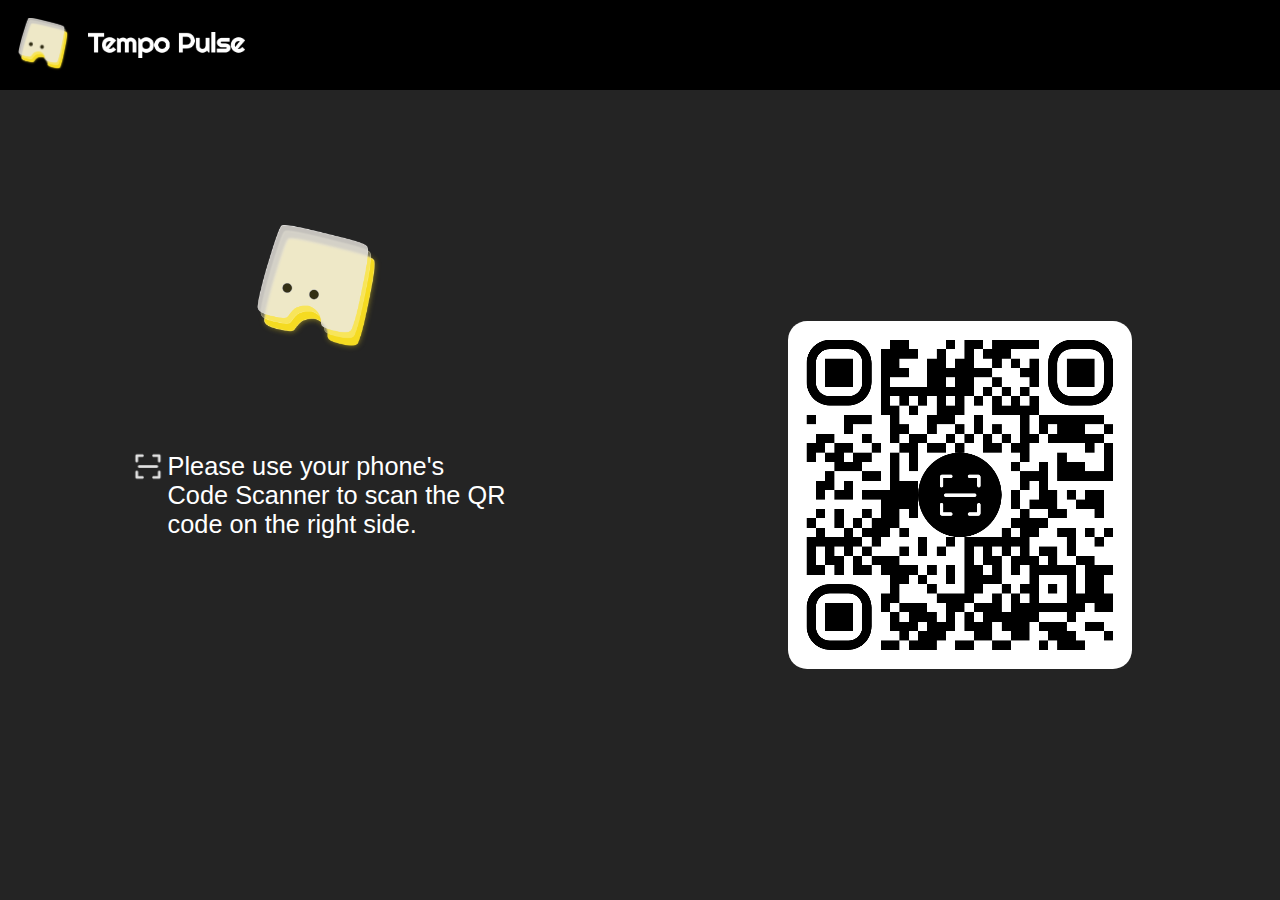
==== index.html @ dc345380 "Add files via upload" ====
<!doctype html>
<html lang="zh">
  <head>
    <meta charset="UTF-8" />
    <link rel="icon" href="./assets/tempo_icon-u1zKUbew.png" />
    <meta name="viewport" content="initial-scale=1.0" />
    <title>Fancy Haptic</title>
    <script type="module" crossorigin src="./assets/index-DX-qlc4t.js"></script>
    <link rel="stylesheet" crossorigin href="./assets/index-B8sE9j52.css">
  </head>

  <body>
    <div
      id="app"
      style="
        width: 100%;
        height: 100%;
        background-color: #242424;
        font-family: PingFangSC-Regular, sans-serif;
        overflow: hidden;
      "
    ></div>

  </body>
</html>
---- assets/index-B8sE9j52.css ----
.swiperContain::part(bullet-active){background-color:#fff}.swiperContain::part(pagination){bottom:min(50px,5%)}html,body{width:100%;height:100%;margin:0;overflow:hidden}#qr-code[data-v-c80e3201]{border-radius:1.5vw;overflow:hidden;max-height:57.3vh;max-width:26.8vw;width:min(26.8vw,57.3vh)}[data-v-c80e3201] .qrCodeBox canvas{width:100%;height:100%}.main_icon[data-v-c80e3201]{max-width:145px;width:20%;position:absolute;top:15vh}.main_icon_iphone[data-v-c80e3201]{max-width:345px;width:35%;margin-top:1vh;margin-bottom:30px}.container[data-v-c80e3201]{z-index:10;overflow:hidden;height:100vh;width:100vw;position:absolute;top:0;left:0;background-color:#242424;display:flex;align-items:center;color:#fff}.container .above_box[data-v-c80e3201]{height:60%;margin-top:10vh;display:flex;flex-direction:column;justify-content:center;align-items:center}.container .text1[data-v-c80e3201]{font-size:21px;font-weight:1000;line-height:normal;letter-spacing:.03em;margin-bottom:10px}.container .text2[data-v-c80e3201]{font-size:14px;font-weight:590;line-height:normal;letter-spacing:-.01em}.container .bottomBtn[data-v-c80e3201]{left:65px;top:541px;width:263px;height:45px;border-radius:25px;opacity:1;text-align:center;line-height:45px}.container .aOpen[data-v-c80e3201]{color:#171717;text-decoration:none}.container .aApp[data-v-c80e3201]{text-decoration:none;color:#fff}.container .open_btn[data-v-c80e3201]{background:#f5db21;margin-bottom:20px;font-size:16px;font-weight:900;letter-spacing:0em}.container .app_btn[data-v-c80e3201]{background:#007bff00;box-sizing:border-box;border:2px solid #8f8f8f;font-size:15px;font-weight:500;letter-spacing:0em}.wx-container[data-v-c80e3201]{display:block}.clickRight[data-v-c80e3201]{position:absolute;right:15.7vw;font-size:19px}.detail_text[data-v-c80e3201]{font-size:19px;margin-top:20vh;text-align:center}.el-carousel__item h3[data-v-c80e3201]{font-size:14px;opacity:.75;line-height:200px;margin:0}img[data-v-c80e3201]{object-fit:contain}.flex-row[data-v-c80e3201]{display:flex;flex-direction:row}.flex-column[data-v-c80e3201]{display:flex;flex-direction:column}.row-box[data-v-c80e3201]{display:flex;flex-direction:column;width:100%}.center[data-v-c80e3201]{justify-content:center;align-items:center}span[data-v-c80e3201]{font-size:4.93vw;white-space:pre-wrap}.arrow[data-v-c80e3201]{width:15.7vw;height:15.7vw;object-fit:contain;margin-right:3.9vw}.arrow1[data-v-c80e3201]{width:15.7vw;height:15.7vw;object-fit:contain}.safari[data-v-c80e3201]{vertical-align:-10%;width:5vw;object-fit:contain}.safari_text[data-v-c80e3201]{color:#007aff;font-weight:550}.logo-bar[data-v-c80e3201]{height:10vh;display:flex;flex-direction:row;justify-content:flex-start;align-items:center;background-color:#000}.main-body[data-v-c80e3201]{height:90vh}.container-pc[data-v-c80e3201]{background-color:#242424;width:100%;height:100%;position:absolute;top:0;left:0;display:flex;flex-direction:column}.span-pc[data-v-c80e3201]{font-size:1.98vw;max-width:26.5vw;text-align:left;margin-left:5px;color:#fff}.QRcode[data-v-c80e3201]{max-height:57.3vh;max-width:26.8vw}
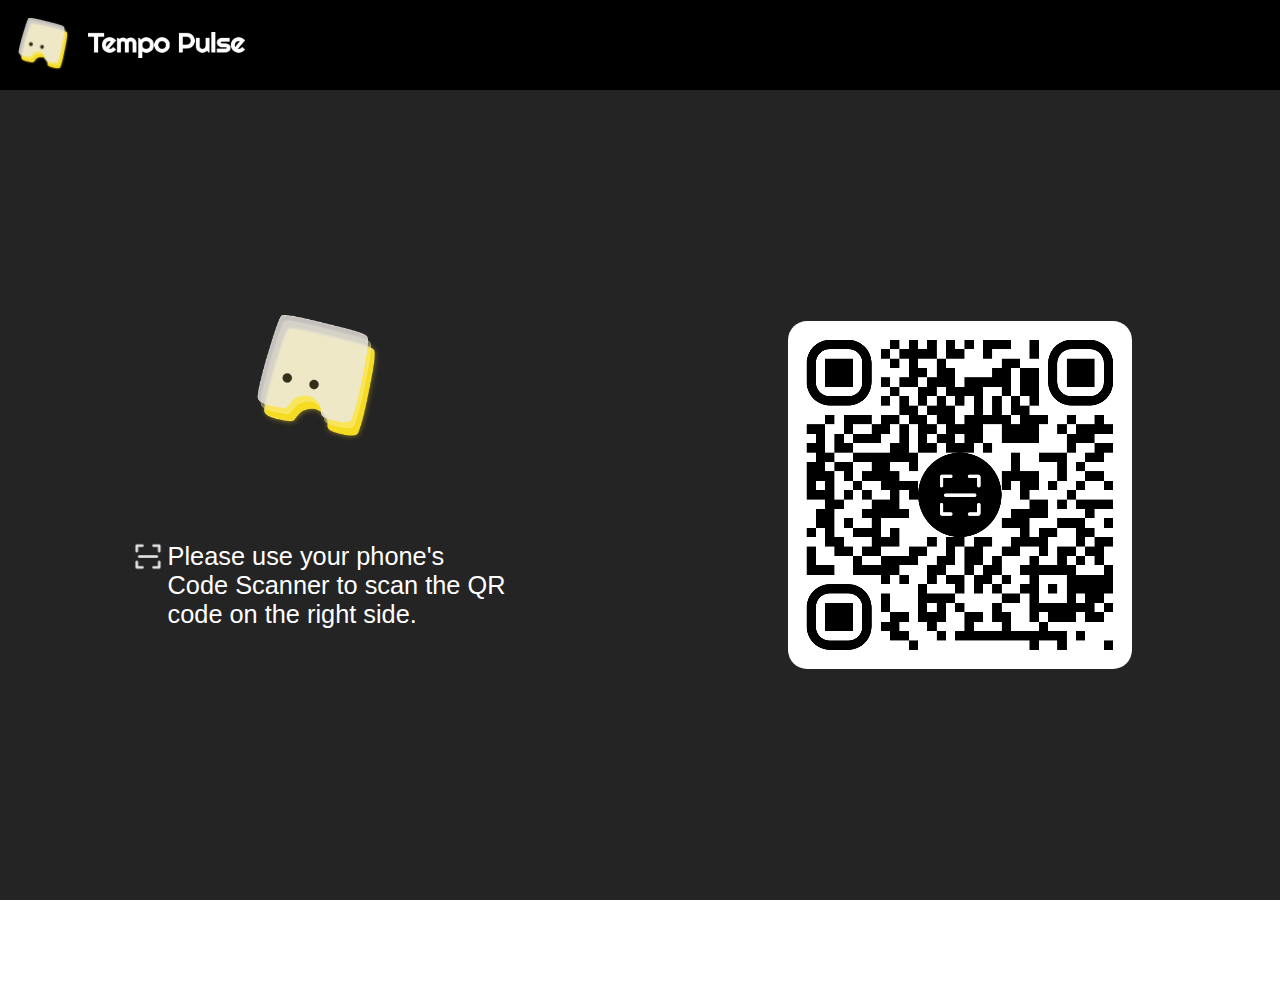
==== commit 8b9e2281: "update" ====
--- a/index.html
+++ b/index.html
@@ -1,12 +1,12 @@
 <!doctype html>
-<html lang="zh">
+<html lang="en">
   <head>
     <meta charset="UTF-8" />
     <link rel="icon" href="./assets/tempo_icon-u1zKUbew.png" />
     <meta name="viewport" content="initial-scale=1.0" />
-    <title>Fancy Haptic</title>
-    <script type="module" crossorigin src="./assets/index-DX-qlc4t.js"></script>
-    <link rel="stylesheet" crossorigin href="./assets/index-B8sE9j52.css">
+    <title>Tempo Pulse</title>
+    <script type="module" crossorigin src="./assets/index-Bx4NRlzO.js"></script>
+    <link rel="stylesheet" crossorigin href="./assets/index-C38BRLeE.css">
   </head>
 
   <body>
--- a/assets/index-C38BRLeE.css
+++ b/assets/index-C38BRLeE.css
@@ -0,0 +1 @@
+.swiperContain::part(bullet-active){background-color:#fff}.swiperContain::part(pagination){bottom:min(50px,5%)}html,body{width:100%;height:100%;margin:0;overflow:hidden}#qr-code[data-v-4ad8999d]{border-radius:1.5vw;overflow:hidden;max-height:57.3vh;max-width:26.8vw;width:min(26.8vw,57.3vh)}[data-v-4ad8999d] .qrCodeBox canvas{width:100%;height:100%}.main_icon[data-v-4ad8999d]{max-width:145px;width:20%;position:absolute;top:15vh}.main_icon_iphone[data-v-4ad8999d]{max-width:345px;width:35%;margin-top:1vh;margin-bottom:2vh}.container[data-v-4ad8999d]{z-index:10;overflow:hidden;height:100vh;width:100vw;position:absolute;top:0;left:0;background-color:#242424;display:flex;align-items:center;color:#fff}.container .above_box[data-v-4ad8999d]{height:60%;margin-top:10vh;display:flex;flex-direction:column;justify-content:center;align-items:center}.container .text1[data-v-4ad8999d]{font-size:21px;font-weight:1000;line-height:normal;letter-spacing:.03em;margin-bottom:10px}.container .text2[data-v-4ad8999d]{font-size:14px;font-weight:590;line-height:normal;letter-spacing:-.01em}.container .bottomBtn[data-v-4ad8999d]{left:65px;top:541px;width:263px;height:45px;border-radius:25px;opacity:1;text-align:center;line-height:45px}.container .aOpen[data-v-4ad8999d]{color:#171717;text-decoration:none}.container .aApp[data-v-4ad8999d]{text-decoration:none;color:#fff}.container .open_btn[data-v-4ad8999d]{background:#f5db21;margin-bottom:20px;font-size:16px;font-weight:900;letter-spacing:0em}.container .app_btn[data-v-4ad8999d]{background:#007bff00;box-sizing:border-box;border:2px solid #8f8f8f;font-size:15px;font-weight:500;letter-spacing:0em}.wx-container[data-v-4ad8999d]{display:block}.clickRight[data-v-4ad8999d]{position:absolute;right:15.7vw;font-size:19px}.detail_text[data-v-4ad8999d]{font-size:19px;margin-top:20vh;text-align:center}.el-carousel__item h3[data-v-4ad8999d]{font-size:14px;opacity:.75;line-height:200px;margin:0}img[data-v-4ad8999d]{object-fit:contain}.flex-row[data-v-4ad8999d]{display:flex;flex-direction:row}.flex-column[data-v-4ad8999d]{display:flex;flex-direction:column}.row-box[data-v-4ad8999d]{display:flex;flex-direction:column;width:100%}.center[data-v-4ad8999d]{justify-content:center;align-items:center}span[data-v-4ad8999d]{font-size:4.93vw;white-space:pre-wrap}.arrow[data-v-4ad8999d]{width:15.7vw;height:15.7vw;object-fit:contain;margin-right:3.9vw}.arrow1[data-v-4ad8999d]{width:15.7vw;height:15.7vw;object-fit:contain}.safari[data-v-4ad8999d]{vertical-align:-10%;width:5vw;object-fit:contain}.safari_text[data-v-4ad8999d]{color:#007aff;font-weight:550}.logo-bar[data-v-4ad8999d]{height:10vh;display:flex;flex-direction:row;justify-content:flex-start;align-items:center;background-color:#000}.main-body[data-v-4ad8999d]{height:90vh}.container-pc[data-v-4ad8999d]{background-color:#242424;width:100%;height:100%;position:absolute;top:0;left:0;display:flex;flex-direction:column}.span-pc[data-v-4ad8999d]{font-size:1.98vw;max-width:26.5vw;text-align:left;margin-left:5px;color:#fff}.QRcode[data-v-4ad8999d]{max-height:57.3vh;max-width:26.8vw}
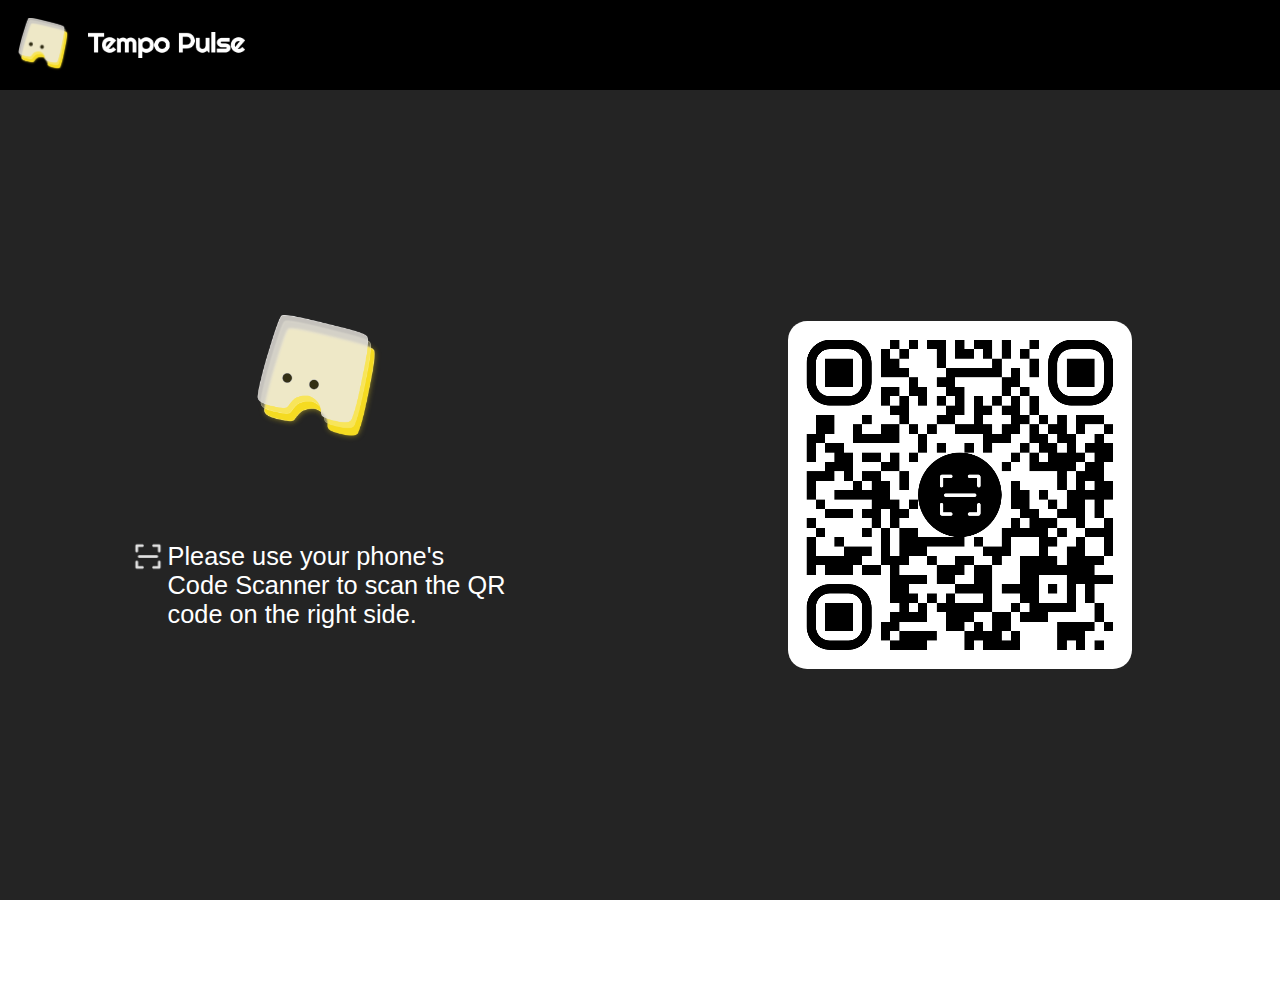
==== commit 6163efc4: "update" ====
--- a/index.html
+++ b/index.html
@@ -5,8 +5,8 @@
     <link rel="icon" href="./assets/tempo_icon-u1zKUbew.png" />
     <meta name="viewport" content="initial-scale=1.0" />
     <title>Tempo Pulse</title>
-    <script type="module" crossorigin src="./assets/index-Bx4NRlzO.js"></script>
-    <link rel="stylesheet" crossorigin href="./assets/index-C38BRLeE.css">
+    <script type="module" crossorigin src="./assets/index-Cy-PTcNC.js"></script>
+    <link rel="stylesheet" crossorigin href="./assets/index-Db7Pd5Ah.css">
   </head>
 
   <body>
--- a/assets/index-Db7Pd5Ah.css
+++ b/assets/index-Db7Pd5Ah.css
@@ -0,0 +1 @@
+.swiperContain::part(bullet-active){background-color:#fff}.swiperContain::part(pagination){bottom:min(50px,5%)}html,body{width:100%;height:100%;margin:0;overflow:hidden}.qr-code1[data-v-5f315350]{border-radius:1.5vw;overflow:hidden;max-height:57.3vh;max-width:26.8vw;width:min(26.8vw,57.3vh)}.qr-code2[data-v-5f315350]{width:100%}[data-v-5f315350] .qrCodeBox canvas{width:100%;height:100%}.main_icon[data-v-5f315350]{max-width:145px;width:20%;position:absolute;top:15vh}.main_icon_iphone[data-v-5f315350]{max-width:345px;width:35%;margin-top:1vh;margin-bottom:2vh}.container[data-v-5f315350]{font-family:SF Pro;z-index:10;overflow:hidden;height:100vh;width:100vw;position:absolute;top:0;left:0;background-color:#242424;display:flex;align-items:center;color:#fff}.container .above_box[data-v-5f315350]{height:60%;margin-top:10vh;display:flex;flex-direction:column;justify-content:center;align-items:center}.container .text1[data-v-5f315350]{font-size:21px;font-weight:1000;line-height:normal;letter-spacing:.03em;margin-bottom:10px}.container .text2[data-v-5f315350]{font-size:14px;font-weight:590;line-height:normal;letter-spacing:-.01em}.container .bottomBtn[data-v-5f315350]{left:65px;top:541px;width:263px;height:45px;border-radius:25px;opacity:1;text-align:center}.container .aApp[data-v-5f315350]{text-decoration:none;color:#fff}.container .open_btn[data-v-5f315350]{background:#f5db21;margin-bottom:20px;font-size:16px;font-weight:900;letter-spacing:0em;color:#171717;line-height:45px}.container .aOpen[data-v-5f315350]{color:#171717;text-decoration:none}.container .app_btn[data-v-5f315350]{background:#007bff00;box-sizing:border-box;border:2px solid #8f8f8f;font-size:15px;font-weight:500;letter-spacing:0em;line-height:41px}.container2[data-v-5f315350]{font-family:SF Pro;width:100%;height:100%;display:flex;justify-content:center;align-items:center;flex-direction:column}.container2 .main_icon_android[data-v-5f315350]{max-width:245px;width:22%;margin-top:1vh;margin-bottom:2vh}.container2 .span-android[data-v-5f315350]{font-family:SF Pro;font-size:15px;font-weight:700;line-height:131.52%;letter-spacing:.02em;color:#ededed}.container2 .an-qrCodeBox[data-v-5f315350]{border-radius:10px;overflow:hidden}.container2 .textBox[data-v-5f315350]{max-width:75vw;display:flex;padding:0 37px;margin-bottom:6vh;text-align:left;text-justify:inter-word}.wx-container[data-v-5f315350]{display:block}.clickRight[data-v-5f315350]{position:absolute;right:15.7vw;font-size:19px}.detail_text[data-v-5f315350]{font-size:19px;margin-top:20vh;text-align:center}.el-carousel__item h3[data-v-5f315350]{font-size:14px;opacity:.75;line-height:200px;margin:0}img[data-v-5f315350]{object-fit:contain}.flex-row[data-v-5f315350]{display:flex;flex-direction:row}.flex-column[data-v-5f315350]{display:flex;flex-direction:column}.row-box[data-v-5f315350]{display:flex;flex-direction:column;width:100%}.center[data-v-5f315350]{justify-content:center;align-items:center}span[data-v-5f315350]{font-size:4.93vw;white-space:pre-wrap}.arrow[data-v-5f315350]{width:15.7vw;height:15.7vw;object-fit:contain;margin-right:3.9vw}.arrow1[data-v-5f315350]{width:15.7vw;height:15.7vw;object-fit:contain}.safari[data-v-5f315350]{vertical-align:-10%;width:5vw;object-fit:contain}.safari_text[data-v-5f315350]{color:#007aff;font-weight:550}.logo-bar[data-v-5f315350]{height:10vh;display:flex;flex-direction:row;justify-content:flex-start;align-items:center;background-color:#000}.main-body[data-v-5f315350]{height:90vh}.container-pc[data-v-5f315350]{background-color:#242424;width:100%;height:100%;position:absolute;top:0;left:0;display:flex;flex-direction:column}.span-pc[data-v-5f315350]{font-size:1.98vw;max-width:26.5vw;text-align:left;margin-left:5px;color:#fff}.QRcode[data-v-5f315350]{max-height:57.3vh;max-width:26.8vw}
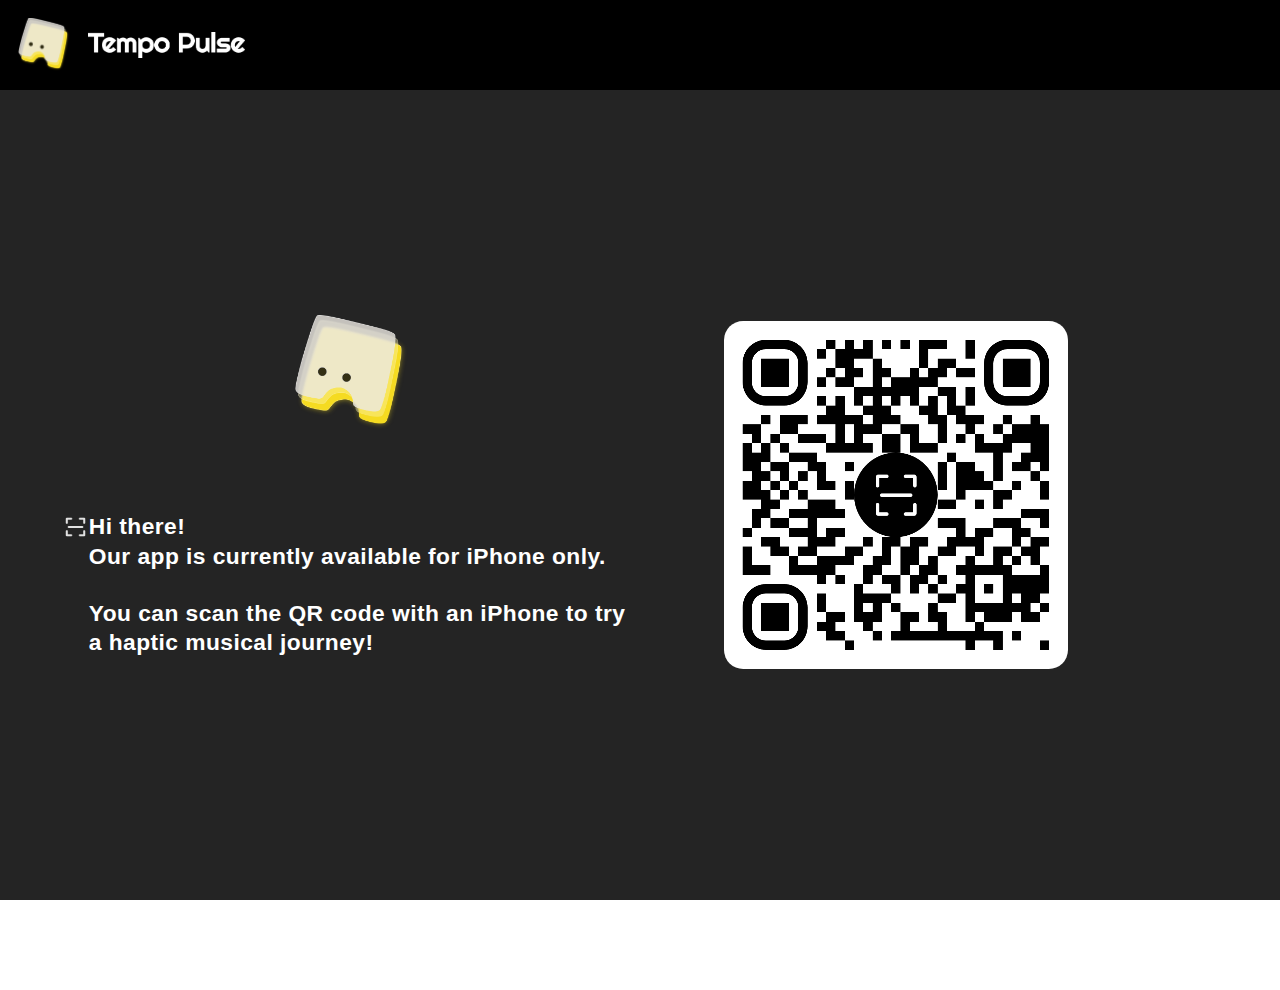
==== commit 6b65b0d6: "test" ====
--- a/index.html
+++ b/index.html
@@ -5,8 +5,8 @@
     <link rel="icon" href="./assets/tempo_icon-u1zKUbew.png" />
     <meta name="viewport" content="initial-scale=1.0" />
     <title>Tempo Pulse</title>
-    <script type="module" crossorigin src="./assets/index-Cy-PTcNC.js"></script>
-    <link rel="stylesheet" crossorigin href="./assets/index-Db7Pd5Ah.css">
+    <script type="module" crossorigin src="./assets/index-Bafl71bO.js"></script>
+    <link rel="stylesheet" crossorigin href="./assets/index-DzUCnc7Q.css">
   </head>
 
   <body>
--- a/assets/index-DzUCnc7Q.css
+++ b/assets/index-DzUCnc7Q.css
@@ -0,0 +1 @@
+.swiperContain::part(bullet-active){background-color:#fff}.swiperContain::part(pagination){bottom:min(50px,5%)}html,body{width:100%;height:100%;margin:0;overflow:hidden}.qr-code1[data-v-aebf1b9d]{border-radius:1.5vw;overflow:hidden;max-height:57.3vh;max-width:26.8vw;width:min(26.8vw,57.3vh)}.qr-code2[data-v-aebf1b9d]{width:100%}[data-v-aebf1b9d] .qrCodeBox canvas{width:100%;height:100%}.main_icon[data-v-aebf1b9d]{max-width:145px;width:20%;position:absolute;top:15vh}.main_icon_iphone[data-v-aebf1b9d]{max-width:345px;width:35%;margin-top:1vh;margin-bottom:2vh}.container[data-v-aebf1b9d]{z-index:10;overflow:hidden;height:100vh;width:100vw;position:absolute;top:0;left:0;background-color:#242424;display:flex;align-items:center;color:#fff}.container .above_box[data-v-aebf1b9d]{height:60%;margin-top:10vh;display:flex;flex-direction:column;justify-content:center;align-items:center}.container .text1[data-v-aebf1b9d]{font-size:21px;font-weight:1000;line-height:normal;letter-spacing:.03em;margin-bottom:10px}.container .text2[data-v-aebf1b9d]{font-size:14px;font-weight:590;line-height:normal;letter-spacing:-.01em}.container .bottomBtn[data-v-aebf1b9d]{left:65px;top:541px;width:263px;height:45px;border-radius:25px;opacity:1;text-align:center}.container .aApp[data-v-aebf1b9d]{text-decoration:none;color:#fff}.container .open_btn[data-v-aebf1b9d]{background:#f5db21;margin-bottom:20px;font-size:16px;font-weight:900;letter-spacing:0em;color:#171717;line-height:45px}.container .aOpen[data-v-aebf1b9d]{color:#171717;text-decoration:none}.container .app_btn[data-v-aebf1b9d]{background:#007bff00;box-sizing:border-box;border:2px solid #8f8f8f;font-size:15px;font-weight:500;letter-spacing:0em;line-height:41px}.container_android[data-v-aebf1b9d]{width:100%;height:100%;display:flex;justify-content:center;align-items:center;flex-direction:column}.container_android .main_icon_android[data-v-aebf1b9d]{max-width:245px;width:22%;margin-top:1vh;margin-bottom:2vh}.container_android .span-android[data-v-aebf1b9d]{font-family:SF Pro;font-size:15px;font-weight:700;line-height:131.52%;letter-spacing:.02em;color:#ededed}.container_android .an-qrCodeBox[data-v-aebf1b9d]{border-radius:10px;overflow:hidden}.container_android .textBox[data-v-aebf1b9d]{max-width:75vw;display:flex;padding:0 37px;margin-bottom:6vh;text-align:left;text-justify:inter-word}.wx-container[data-v-aebf1b9d]{display:block}.clickRight[data-v-aebf1b9d]{position:absolute;right:15.7vw;font-size:19px}.detail_text[data-v-aebf1b9d]{font-size:19px;margin-top:20vh;text-align:center}.el-carousel__item h3[data-v-aebf1b9d]{font-size:14px;opacity:.75;line-height:200px;margin:0}img[data-v-aebf1b9d]{object-fit:contain}.flex-row[data-v-aebf1b9d]{display:flex;flex-direction:row}.flex-column[data-v-aebf1b9d]{display:flex;flex-direction:column}.row-box[data-v-aebf1b9d]{display:flex;flex-direction:column;width:100%}.center[data-v-aebf1b9d]{justify-content:center;align-items:center}span[data-v-aebf1b9d]{font-size:4.93vw;white-space:pre-wrap}.arrow[data-v-aebf1b9d]{width:15.7vw;height:15.7vw;object-fit:contain;margin-right:3.9vw}.arrow1[data-v-aebf1b9d]{width:15.7vw;height:15.7vw;object-fit:contain}.safari[data-v-aebf1b9d]{vertical-align:-10%;width:5vw;object-fit:contain}.safari_text[data-v-aebf1b9d]{color:#007aff;font-weight:550}.logo-bar[data-v-aebf1b9d]{height:10vh;display:flex;flex-direction:row;justify-content:flex-start;align-items:center;background-color:#000}.main-body[data-v-aebf1b9d]{height:90vh}.container-pc[data-v-aebf1b9d]{background-color:#242424;width:100%;height:100%;position:absolute;top:0;left:0;display:flex;flex-direction:column}.container-pc .span-pc[data-v-aebf1b9d]{font-size:1.78vw;font-weight:700;line-height:131.52%;letter-spacing:.02em;color:#fff}.container-pc .textBox[data-v-aebf1b9d]{display:flex;text-align:left;text-justify:inter-word}.QRcode[data-v-aebf1b9d]{max-height:57.3vh;max-width:26.8vw}
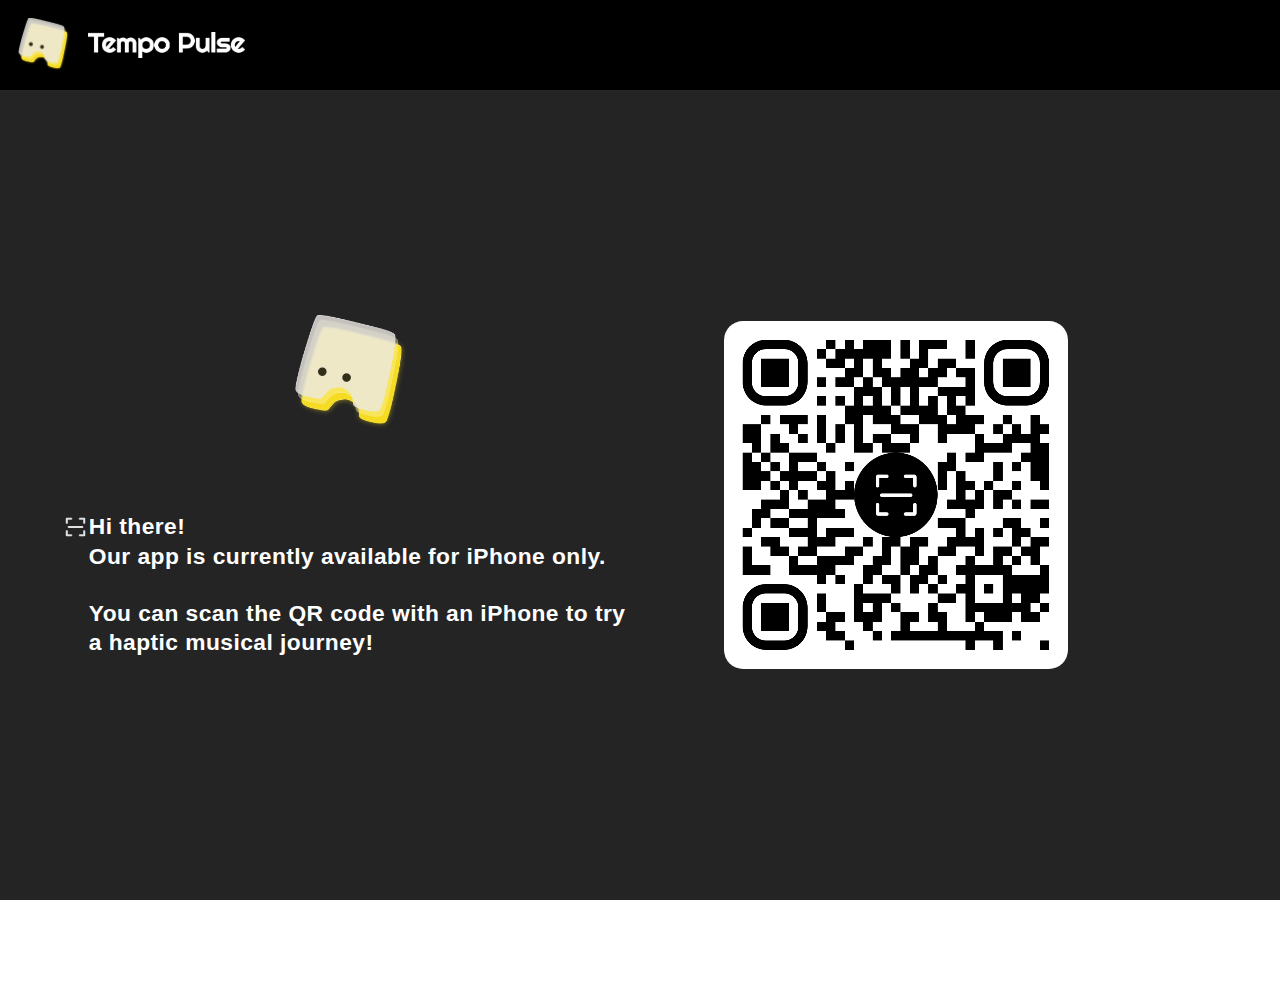
==== commit 0bd28fc9: "UI-update" ====
--- a/index.html
+++ b/index.html
@@ -5,8 +5,8 @@
     <link rel="icon" href="./assets/tempo_icon-u1zKUbew.png" />
     <meta name="viewport" content="initial-scale=1.0" />
     <title>Tempo Pulse</title>
-    <script type="module" crossorigin src="./assets/index-Bafl71bO.js"></script>
-    <link rel="stylesheet" crossorigin href="./assets/index-DzUCnc7Q.css">
+    <script type="module" crossorigin src="./assets/index-IUQZNz1C.js"></script>
+    <link rel="stylesheet" crossorigin href="./assets/index-Dro3jlTa.css">
   </head>
 
   <body>
@@ -16,7 +16,7 @@
         width: 100%;
         height: 100%;
         background-color: #242424;
-        font-family: PingFangSC-Regular, sans-serif;
+        font-family: sans-serif;
         overflow: hidden;
       "
     ></div>
--- a/assets/index-Dro3jlTa.css
+++ b/assets/index-Dro3jlTa.css
@@ -0,0 +1 @@
+.swiperContain::part(bullet-active){background-color:#fff}.swiperContain::part(pagination){bottom:min(50px,5%)}html,body{width:100%;height:100%;margin:0;overflow:hidden}.qr-code1[data-v-fbacece5]{border-radius:1.5vw;overflow:hidden;max-height:57.3vh;max-width:26.8vw;width:min(26.8vw,57.3vh)}.qr-code2[data-v-fbacece5]{width:100%}[data-v-fbacece5] .qrCodeBox canvas{width:100%;height:100%}.main_icon[data-v-fbacece5]{max-width:145px;width:20%;position:absolute;top:15vh}.main_icon_iphone[data-v-fbacece5]{max-width:345px;width:35%;margin-top:1vh;margin-bottom:2vh}.container[data-v-fbacece5]{z-index:10;overflow:hidden;height:100vh;width:100vw;position:absolute;top:0;left:0;background-color:#242424;display:flex;align-items:center;color:#fff}.container .above_box[data-v-fbacece5]{height:60%;margin-top:5vh;display:flex;flex-direction:column;justify-content:center;align-items:center}.container .text1[data-v-fbacece5]{font-size:21px;font-weight:1000;line-height:normal;margin-bottom:10px}.container .text2[data-v-fbacece5]{font-size:14px;font-weight:590;line-height:normal;letter-spacing:-.01em}.container .bottomBtn[data-v-fbacece5]{left:65px;top:541px;width:263px;height:45px;border-radius:25px;opacity:1;text-align:center}.container .aApp[data-v-fbacece5]{text-decoration:none;color:#fff}.container .open_btn[data-v-fbacece5]{background:#f5db21;margin-bottom:20px;font-size:16px;font-weight:900;letter-spacing:0em;color:#171717;line-height:45px}.container .aOpen[data-v-fbacece5]{color:#171717;text-decoration:none}.container .app_btn[data-v-fbacece5]{background:#007bff00;box-sizing:border-box;border:2px solid #8f8f8f;font-size:15px;font-weight:500;letter-spacing:0em;line-height:41px}.container_android[data-v-fbacece5]{width:100%;height:100%;display:flex;justify-content:center;align-items:center;flex-direction:column}.container_android .main_icon_android[data-v-fbacece5]{max-width:245px;width:22%;margin-top:1vh;margin-bottom:2vh}.container_android .span-android[data-v-fbacece5]{font-family:SF Pro;font-size:15px;font-weight:700;line-height:131.52%;letter-spacing:.02em;color:#ededed}.container_android .an-qrCodeBox[data-v-fbacece5]{border-radius:10px;overflow:hidden}.container_android .textBox[data-v-fbacece5]{max-width:75vw;display:flex;padding:0 37px;margin-bottom:6vh;text-align:left;text-justify:inter-word}.wx-container[data-v-fbacece5]{display:block}.clickRight[data-v-fbacece5]{position:absolute;right:15.7vw;font-size:19px}.detail_text[data-v-fbacece5]{font-size:19px;margin-top:20vh;text-align:center}.el-carousel__item h3[data-v-fbacece5]{font-size:14px;opacity:.75;line-height:200px;margin:0}img[data-v-fbacece5]{object-fit:contain}.flex-row[data-v-fbacece5]{display:flex;flex-direction:row}.flex-column[data-v-fbacece5]{display:flex;flex-direction:column}.row-box[data-v-fbacece5]{display:flex;flex-direction:column;width:100%}.center[data-v-fbacece5]{justify-content:center;align-items:center}span[data-v-fbacece5]{font-size:4.93vw;white-space:pre-wrap}.arrow[data-v-fbacece5]{width:15.7vw;height:15.7vw;object-fit:contain;margin-right:3.9vw}.arrow1[data-v-fbacece5]{width:15.7vw;height:15.7vw;object-fit:contain}.safari[data-v-fbacece5]{vertical-align:-10%;width:5vw;object-fit:contain}.safari_text[data-v-fbacece5]{color:#007aff;font-weight:550}.logo-bar[data-v-fbacece5]{height:10vh;display:flex;flex-direction:row;justify-content:flex-start;align-items:center;background-color:#000}.main-body[data-v-fbacece5]{height:90vh}.container-pc[data-v-fbacece5]{background-color:#242424;width:100%;height:100%;position:absolute;top:0;left:0;display:flex;flex-direction:column}.container-pc .span-pc[data-v-fbacece5]{font-size:1.78vw;font-weight:700;line-height:131.52%;letter-spacing:.02em;color:#fff}.container-pc .textBox[data-v-fbacece5]{display:flex;text-align:left;text-justify:inter-word}.QRcode[data-v-fbacece5]{max-height:57.3vh;max-width:26.8vw}
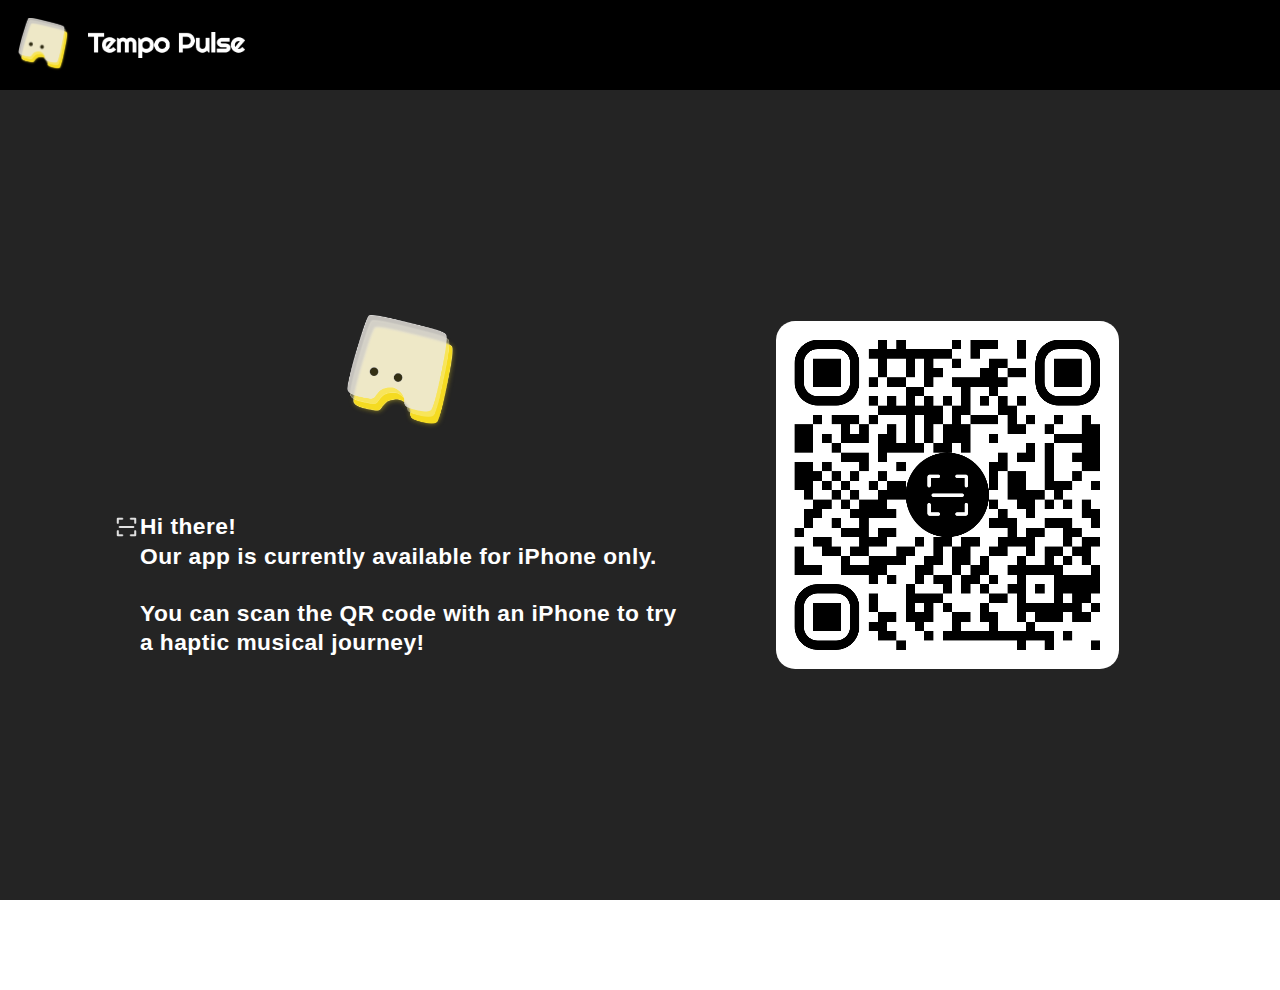
==== commit bf197df4: "update" ====
--- a/index.html
+++ b/index.html
@@ -5,8 +5,8 @@
     <link rel="icon" href="./assets/tempo_icon-u1zKUbew.png" />
     <meta name="viewport" content="initial-scale=1.0" />
     <title>Tempo Pulse</title>
-    <script type="module" crossorigin src="./assets/index-IUQZNz1C.js"></script>
-    <link rel="stylesheet" crossorigin href="./assets/index-Dro3jlTa.css">
+    <script type="module" crossorigin src="./assets/index-CtW43-QH.js"></script>
+    <link rel="stylesheet" crossorigin href="./assets/index-DVVMHNAI.css">
   </head>
 
   <body>
--- a/assets/index-DVVMHNAI.css
+++ b/assets/index-DVVMHNAI.css
@@ -0,0 +1 @@
+.swiperContain::part(bullet-active){background-color:#fff}.swiperContain::part(pagination){bottom:min(50px,5%)}html,body{width:100%;height:100%;margin:0;overflow:hidden}.qr-code1[data-v-26ada2fd]{border-radius:1.5vw;overflow:hidden;max-height:57.3vh;max-width:26.8vw;width:min(26.8vw,57.3vh)}.qr-code2[data-v-26ada2fd]{width:100%}[data-v-26ada2fd] .qrCodeBox canvas{width:100%;height:100%}.main_icon[data-v-26ada2fd]{max-width:145px;width:20%;position:absolute;top:15vh}.main_icon_iphone[data-v-26ada2fd]{max-width:345px;width:35%;margin-top:1vh;margin-bottom:2vh}.container[data-v-26ada2fd]{z-index:10;overflow:hidden;height:100vh;width:100vw;position:absolute;top:0;left:0;background-color:#242424;display:flex;align-items:center;color:#fff}.container .above_box[data-v-26ada2fd]{height:60%;margin-top:5vh;display:flex;flex-direction:column;justify-content:center;align-items:center}.container .text1[data-v-26ada2fd]{font-size:21px;font-weight:1000;line-height:normal;margin-bottom:10px}.container .text2[data-v-26ada2fd]{font-size:14px;font-weight:590;line-height:normal;letter-spacing:-.01em}.container .bottomBtn[data-v-26ada2fd]{left:65px;top:541px;width:263px;height:45px;border-radius:25px;opacity:1;text-align:center}.container .aApp[data-v-26ada2fd]{text-decoration:none;color:#fff}.container .open_btn[data-v-26ada2fd]{background:#f5db21;margin-bottom:20px;font-size:16px;font-weight:900;letter-spacing:0em;color:#171717;line-height:45px}.container .aOpen[data-v-26ada2fd]{color:#171717;text-decoration:none}.container .app_btn[data-v-26ada2fd]{background:#007bff00;box-sizing:border-box;border:2px solid #8f8f8f;font-size:15px;font-weight:500;letter-spacing:0em;line-height:41px}.container_android[data-v-26ada2fd]{width:100%;height:100%;display:flex;justify-content:center;align-items:center;flex-direction:column}.container_android .main_icon_android[data-v-26ada2fd]{max-width:245px;width:22%;margin-top:1vh;margin-bottom:2vh}.container_android .span-android[data-v-26ada2fd]{font-family:SF Pro;font-size:15px;font-weight:700;line-height:131.52%;letter-spacing:.02em;color:#ededed}.container_android .an-qrCodeBox[data-v-26ada2fd]{border-radius:10px;overflow:hidden}.container_android .textBox[data-v-26ada2fd]{max-width:75vw;display:flex;padding:0 37px;margin-bottom:6vh;text-align:left;text-justify:inter-word}.wx-container[data-v-26ada2fd]{display:block}.clickRight[data-v-26ada2fd]{position:absolute;right:15.7vw;font-size:19px}.detail_text[data-v-26ada2fd]{font-size:19px;margin-top:20vh;text-align:center}.el-carousel__item h3[data-v-26ada2fd]{font-size:14px;opacity:.75;line-height:200px;margin:0}img[data-v-26ada2fd]{object-fit:contain}.flex-row[data-v-26ada2fd]{display:flex;flex-direction:row}.flex-column[data-v-26ada2fd]{display:flex;flex-direction:column}.row-box[data-v-26ada2fd]{display:flex;flex-direction:column;width:100%}.center[data-v-26ada2fd]{justify-content:center;align-items:center}span[data-v-26ada2fd]{font-size:4.93vw;white-space:pre-wrap}.arrow[data-v-26ada2fd]{width:15.7vw;height:15.7vw;object-fit:contain;margin-right:3.9vw}.arrow1[data-v-26ada2fd]{width:15.7vw;height:15.7vw;object-fit:contain}.safari[data-v-26ada2fd]{vertical-align:-10%;width:5vw;object-fit:contain}.safari_text[data-v-26ada2fd]{color:#007aff;font-weight:550}.logo-bar[data-v-26ada2fd]{height:10vh;display:flex;flex-direction:row;justify-content:flex-start;align-items:center;background-color:#000}.main-body[data-v-26ada2fd]{height:90vh;position:relative;left:4vw}.container-pc[data-v-26ada2fd]{background-color:#242424;width:100%;height:100%;position:absolute;top:0;left:0;display:flex;flex-direction:column}.container-pc .span-pc[data-v-26ada2fd]{font-size:1.78vw;font-weight:700;line-height:131.52%;letter-spacing:.02em;color:#fff}.container-pc .textBox[data-v-26ada2fd]{display:flex;text-align:left;text-justify:inter-word}.QRcode[data-v-26ada2fd]{max-height:57.3vh;max-width:26.8vw}
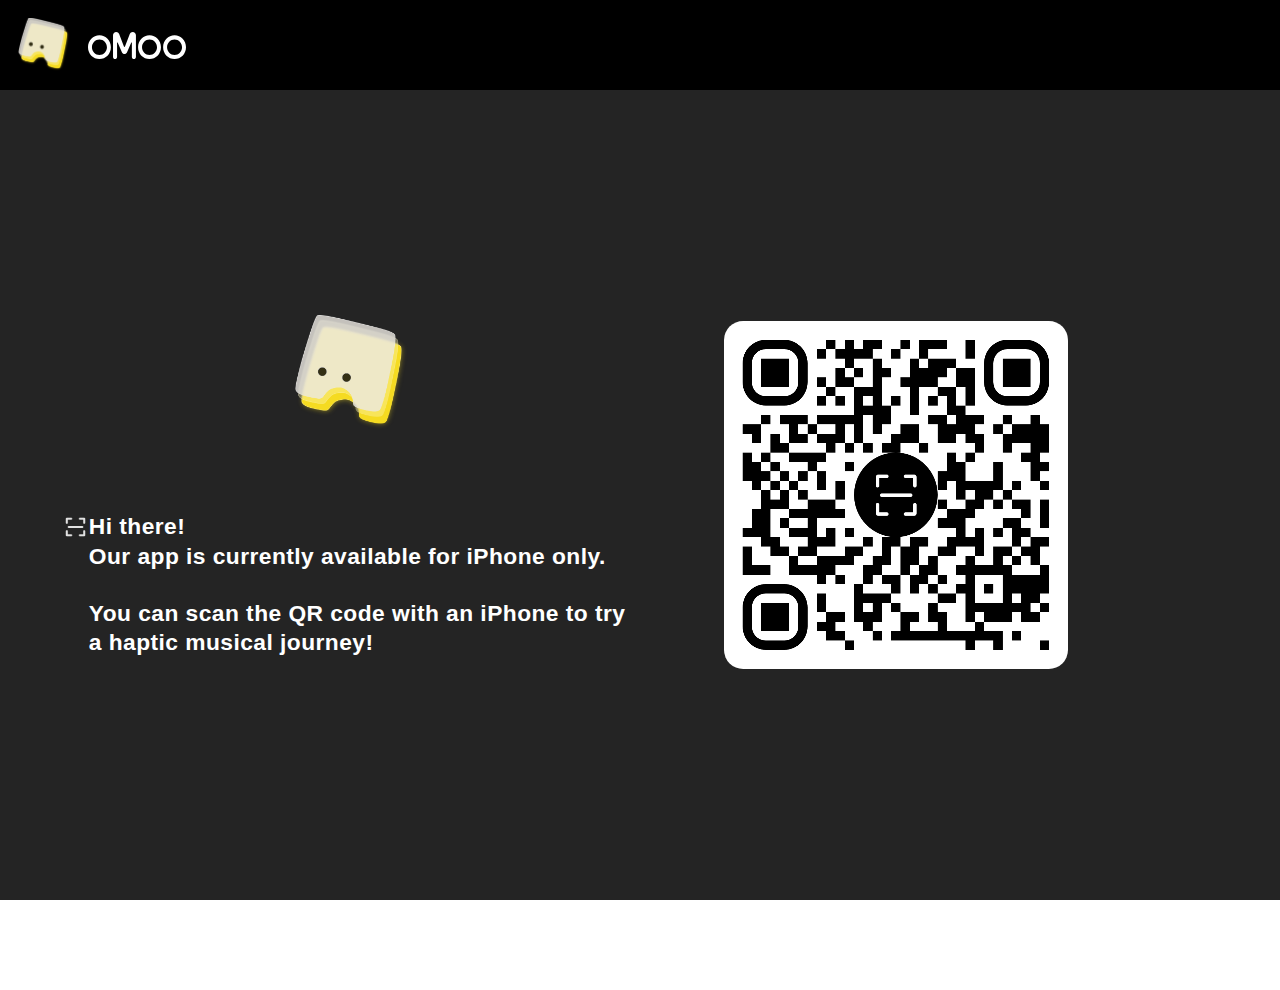
==== commit 54c1fa0b: "update" ====
--- a/index.html
+++ b/index.html
@@ -5,8 +5,8 @@
     <link rel="icon" href="./assets/tempo_icon-u1zKUbew.png" />
     <meta name="viewport" content="initial-scale=1.0" />
     <title>Tempo Pulse</title>
-    <script type="module" crossorigin src="./assets/index-CtW43-QH.js"></script>
-    <link rel="stylesheet" crossorigin href="./assets/index-DVVMHNAI.css">
+    <script type="module" crossorigin src="./assets/index-DRbLOyTm.js"></script>
+    <link rel="stylesheet" crossorigin href="./assets/index-BPzaDma_.css">
   </head>
 
   <body>
--- a/assets/index-BPzaDma_.css
+++ b/assets/index-BPzaDma_.css
@@ -0,0 +1 @@
+.swiperContain::part(bullet-active){background-color:#fff}.swiperContain::part(pagination){bottom:min(50px,5%)}html,body{width:100%;height:100%;margin:0;overflow:hidden}.qr-code1[data-v-92ec3978]{border-radius:1.5vw;overflow:hidden;max-height:57.3vh;max-width:26.8vw;width:min(26.8vw,57.3vh)}.qr-code2[data-v-92ec3978]{width:100%}[data-v-92ec3978] .qrCodeBox canvas{width:100%;height:100%}.main_icon[data-v-92ec3978]{max-width:145px;width:20%;position:absolute;top:15vh}.main_icon_iphone[data-v-92ec3978]{max-width:345px;width:35%;margin-top:1vh;margin-bottom:2vh}.container[data-v-92ec3978]{z-index:10;overflow:hidden;height:100vh;width:100vw;position:absolute;top:0;left:0;background-color:#242424;display:flex;align-items:center;color:#fff}.container .above_box[data-v-92ec3978]{height:60%;margin-top:5vh;display:flex;flex-direction:column;justify-content:center;align-items:center}.container .text1[data-v-92ec3978]{font-size:21px;font-weight:1000;line-height:normal;margin-bottom:10px}.container .text2[data-v-92ec3978]{font-size:14px;font-weight:590;line-height:normal;letter-spacing:-.01em}.container .bottomBtn[data-v-92ec3978]{left:65px;top:541px;width:263px;height:45px;border-radius:25px;opacity:1;text-align:center}.container .aApp[data-v-92ec3978]{text-decoration:none;color:#fff}.container .open_btn[data-v-92ec3978]{background:#f5db21;margin-bottom:20px;font-size:16px;font-weight:900;letter-spacing:0em;color:#171717;line-height:45px}.container .aOpen[data-v-92ec3978]{color:#171717;text-decoration:none}.container .app_btn[data-v-92ec3978]{background:#007bff00;box-sizing:border-box;border:2px solid #8f8f8f;font-size:15px;font-weight:500;letter-spacing:0em;line-height:41px}.container_android[data-v-92ec3978]{width:100%;height:100%;display:flex;justify-content:center;align-items:center;flex-direction:column}.container_android .main_icon_android[data-v-92ec3978]{max-width:245px;width:22%;margin-top:1vh;margin-bottom:2vh}.container_android .span-android[data-v-92ec3978]{font-family:SF Pro;font-size:15px;font-weight:700;line-height:131.52%;letter-spacing:.02em;color:#ededed}.container_android .an-qrCodeBox[data-v-92ec3978]{border-radius:10px;overflow:hidden}.container_android .textBox[data-v-92ec3978]{max-width:75vw;display:flex;padding:0 37px;margin-bottom:6vh;text-align:left;text-justify:inter-word}.wx-container[data-v-92ec3978]{display:block}.clickRight[data-v-92ec3978]{position:absolute;right:15.7vw;font-size:19px}.detail_text[data-v-92ec3978]{font-size:19px;margin-top:20vh;text-align:center}.el-carousel__item h3[data-v-92ec3978]{font-size:14px;opacity:.75;line-height:200px;margin:0}img[data-v-92ec3978]{object-fit:contain}.flex-row[data-v-92ec3978]{display:flex;flex-direction:row}.flex-column[data-v-92ec3978]{display:flex;flex-direction:column}.row-box[data-v-92ec3978]{display:flex;flex-direction:column;width:100%}.center[data-v-92ec3978]{justify-content:center;align-items:center}span[data-v-92ec3978]{font-size:4.93vw;white-space:pre-wrap}.arrow[data-v-92ec3978]{width:15.7vw;height:15.7vw;object-fit:contain;margin-right:3.9vw}.arrow1[data-v-92ec3978]{width:15.7vw;height:15.7vw;object-fit:contain}.safari[data-v-92ec3978]{vertical-align:-10%;width:5vw;object-fit:contain}.safari_text[data-v-92ec3978]{color:#007aff;font-weight:550}.logo-bar[data-v-92ec3978]{height:10vh;display:flex;flex-direction:row;justify-content:flex-start;align-items:center;background-color:#000}.main-body[data-v-92ec3978]{height:90vh}.container-pc[data-v-92ec3978]{background-color:#242424;width:100%;height:100%;position:absolute;top:0;left:0;display:flex;flex-direction:column}.container-pc .span-pc[data-v-92ec3978]{font-size:1.78vw;font-weight:700;line-height:131.52%;letter-spacing:.02em;color:#fff}.container-pc .textBox[data-v-92ec3978]{display:flex;text-align:left;text-justify:inter-word}.QRcode[data-v-92ec3978]{max-height:57.3vh;max-width:26.8vw}
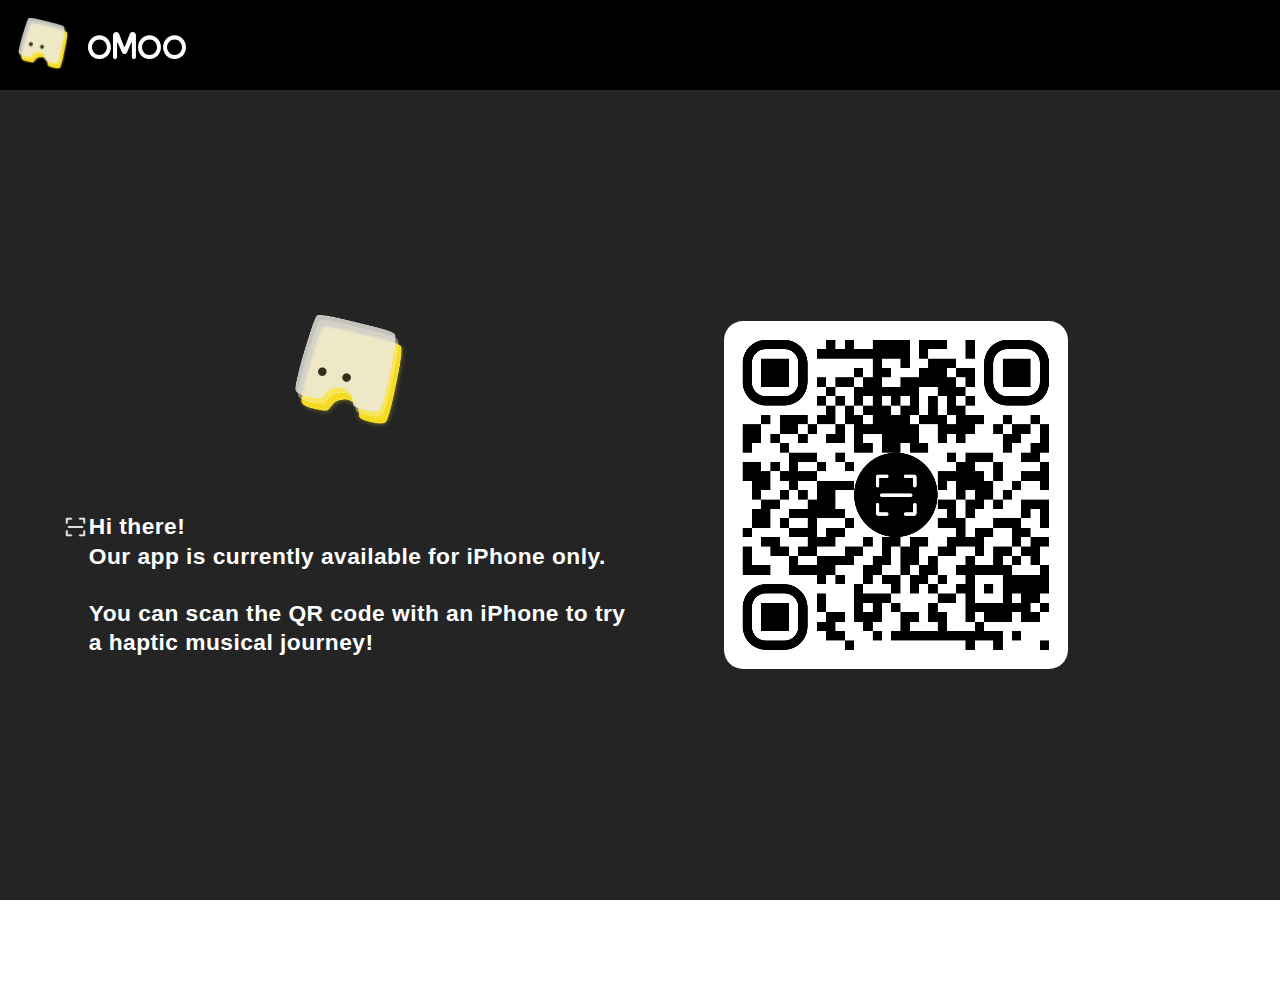
==== commit 6b042df6: "fix title" ====
--- a/index.html
+++ b/index.html
@@ -4,7 +4,7 @@
     <meta charset="UTF-8" />
     <link rel="icon" href="./assets/tempo_icon-u1zKUbew.png" />
     <meta name="viewport" content="initial-scale=1.0" />
-    <title>Tempo Pulse</title>
+    <title>oMoo</title>
     <script type="module" crossorigin src="./assets/index-DRbLOyTm.js"></script>
     <link rel="stylesheet" crossorigin href="./assets/index-BPzaDma_.css">
   </head>
